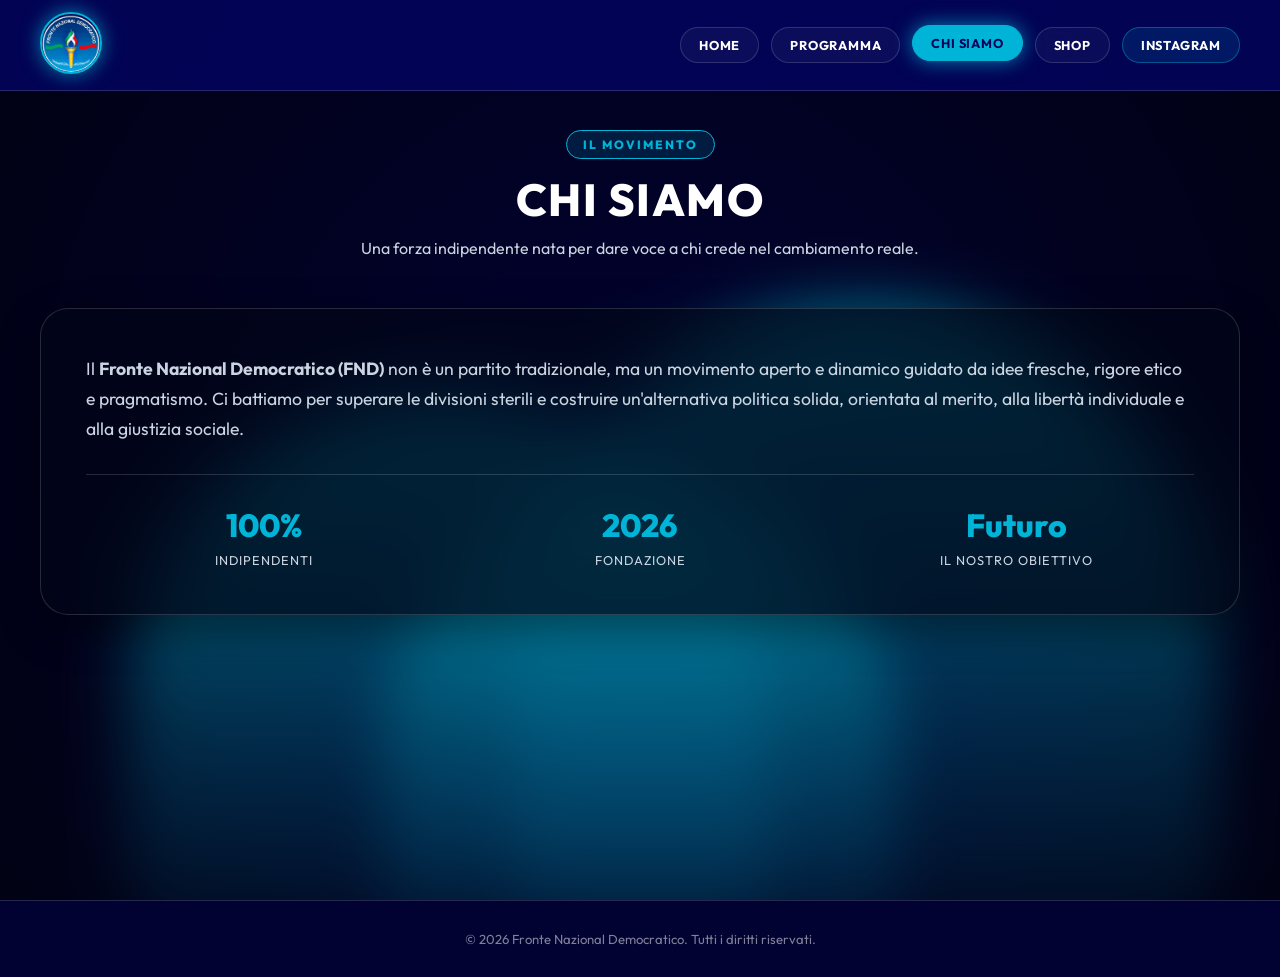
==== chisiamo.html @ 4e854b3c "Add initial HTML structure for Chi Siamo page" ====
<!DOCTYPE html>
<html lang="it">
<head>
    <meta charset="UTF-8">
    <meta name="viewport" content="width=device-width, initial-scale=1.0">
    <title>FND | Chi Siamo</title>
    <link href="https://fonts.googleapis.com/css2?family=Outfit:wght@300;400;500;600;700;800&display=swap" rel="stylesheet">
    <link rel="stylesheet" href="style.css">
</head>
<body>
    <div class="statue-background-wrapper">
        <img src="Local_image_61806_8ff3803ef2718d6247ec0cba91a650d7 - Edited_20260820_140628_0000.png" alt="Statua Sfondo" class="statue-bg-img">
        <div class="background-overlay"></div>
        <div class="blue-flame-container" aria-hidden="true">
            <div class="flame flame-1"></div>
            <div class="flame flame-2"></div>
            <div class="flame flame-3"></div>
        </div>
    </div>

    <header class="navbar">
        <div class="nav-container">
            <a href="index.html" class="logo-box">
                <img src="87ccbd61-4ea4-419d-b62b-a27747f2fce7_20260819_215712_0000.png" alt="Logo FND" class="logo-img">
            </a>
            <nav class="nav-menu">
                <a href="index.html" class="nav-link">HOME</a>
                <a href="programma.html" class="nav-link">PROGRAMMA</a>
                <a href="chisiamo.html" class="nav-link active">CHI SIAMO</a>
                <a href="shop.html" class="nav-link">SHOP</a>
                <a href="https://www.instagram.com/fronte.nazional.democratico" target="_blank" rel="noopener noreferrer" class="nav-link nav-social">INSTAGRAM</a>
            </nav>
        </div>
    </header>

    <main class="page-container" style="align-items: flex-start;">
        <div class="container-inner">
            <div class="section-header">
                <span class="badge">IL MOVIMENTO</span>
                <h2>CHI SIAMO</h2>
                <p>Una forza indipendente nata per dare voce a chi crede nel cambiamento reale.</p>
            </div>
            <div class="glass-card-large">
                <p>Il <strong>Fronte Nazional Democratico (FND)</strong> non è un partito tradizionale, ma un movimento aperto e dinamico guidato da idee fresche, rigore etico e pragmatismo. Ci battiamo per superare le divisioni sterili e costruire un'alternativa politica solida, orientata al merito, alla libertà individuale e alla giustizia sociale.</p>
                <div class="stats-grid">
                    <div class="stat-box">
                        <span class="stat-num">100%</span>
                        <span class="stat-label">Indipendenti</span>
                    </div>
                    <div class="stat-box">
                        <span class="stat-num">2026</span>
                        <span class="stat-label">Fondazione</span>
                    </div>
                    <div class="stat-box">
                        <span class="stat-num">Futuro</span>
                        <span class="stat-label">Il Nostro Obiettivo</span>
                    </div>
                </div>
            </div>
        </div>
    </main>

    <footer class="footer">
        <p>&copy; 2026 Fronte Nazional Democratico. Tutti i diritti riservati.</p>
    </footer>
</body>
</html>
---- style.css ----
/* RESET E CONFIGURAZIONE GLOBALE */
* {
    margin: 0;
    padding: 0;
    box-sizing: border-box;
    font-family: 'Outfit', sans-serif;
}

:root {
    --bg-deep: #010214;
    --primary-blue: #03045e;
    --mid-blue: #0077b6;
    --accent-cyan: #00b4d8;
    --text-light: #ffffff;
    --text-muted: #cbd5e1;
    --glass-surface: rgba(2, 6, 23, 0.70);
    --glass-border: rgba(255, 255, 255, 0.15);
}

body {
    background-color: var(--bg-deep);
    color: var(--text-light);
    min-height: 100vh;
    display: flex;
    flex-direction: column;
    overflow-x: hidden;
    position: relative;
}

/* SCENOGRAFIA DI SFONDO & FIAMMA ANIMATA */
.statue-background-wrapper {
    position: fixed;
    top: 0;
    left: 0;
    width: 100vw;
    height: 100vh;
    z-index: 0;
    pointer-events: none;
    overflow: hidden;
}

.statue-bg-img {
    width: 100%;
    height: 100%;
    object-fit: cover;
    object-position: center;
    filter: brightness(0.45) contrast(1.15);
}

.background-overlay {
    position: absolute;
    top: 0;
    left: 0;
    width: 100%;
    height: 100%;
    background: radial-gradient(circle at center, rgba(3, 4, 94, 0.4) 0%, rgba(1, 2, 20, 0.92) 100%);
    backdrop-filter: blur(5px);
    -webkit-backdrop-filter: blur(5px);
}

/* FIAMMA BLU/AZZURRA DINAMICA ED ELEGANTE */
.blue-flame-container {
    position: absolute;
    bottom: 0;
    left: 0;
    width: 100%;
    height: 55vh;
    z-index: 1;
    opacity: 0.55;
    mix-blend-mode: screen;
    pointer-events: none;
}

.flame {
    position: absolute;
    bottom: -80px;
    background: linear-gradient(to top, rgba(0, 119, 182, 0) 0%, rgba(0, 180, 216, 0.4) 40%, rgba(0, 240, 255, 0.85) 100%);
    border-radius: 50% 50% 20% 20%;
    filter: blur(30px);
    animation: flameAnim 6s ease-in-out infinite alternate;
}

.flame-1 { left: 10%; width: 50vw; height: 65vh; animation-duration: 5s; }
.flame-2 { right: 5%; width: 55vw; height: 75vh; animation-duration: 7s; animation-delay: -2s; }
.flame-3 { left: 30%; width: 40vw; height: 55vh; animation-duration: 4.5s; animation-delay: -1s; }

@keyframes flameAnim {
    0% { transform: translateY(0) scaleX(1) skewX(0deg); opacity: 0.4; }
    50% { transform: translateY(-50px) scaleX(1.12) skewX(2deg); opacity: 0.7; }
    100% { transform: translateY(-25px) scaleX(0.92) skewX(-2deg); opacity: 0.5; }
}

/* NAVBAR FISSA */
.navbar {
    position: fixed;
    top: 0;
    left: 0;
    width: 100%;
    z-index: 1000;
    background: rgba(3, 4, 94, 0.85);
    backdrop-filter: blur(20px);
    -webkit-backdrop-filter: blur(20px);
    border-bottom: 1px solid var(--glass-border);
}

.nav-container {
    max-width: 1400px;
    margin: 0 auto;
    padding: 12px 40px;
    display: flex;
    justify-content: space-between;
    align-items: center;
}

/* LOGO NAVBAR INGRIANDITO */
.logo-img {
    width: 62px;
    height: 62px;
    border-radius: 50%;
    object-fit: cover;
    border: 2px solid var(--accent-cyan);
    box-shadow: 0 0 20px rgba(0, 180, 216, 0.7);
    transition: transform 0.3s ease;
}

.logo-img:hover { transform: scale(1.08); }

.nav-menu {
    display: flex;
    align-items: center;
    gap: 12px;
}

.nav-link {
    text-decoration: none;
    color: var(--text-light);
    font-weight: 700;
    font-size: 0.8rem;
    padding: 9px 18px;
    background: rgba(255, 255, 255, 0.04);
    border: 1px solid var(--glass-border);
    border-radius: 30px;
    transition: all 0.3s ease;
    letter-spacing: 0.8px;
    display: inline-flex;
    align-items: center;
    gap: 6px;
}

.nav-social {
    background: rgba(0, 180, 216, 0.12);
    border-color: rgba(0, 180, 216, 0.4);
}

.nav-link:hover, .nav-link.active {
    background: var(--accent-cyan);
    color: var(--primary-blue);
    border-color: var(--accent-cyan);
    box-shadow: 0 0 20px rgba(0, 180, 216, 0.7);
    transform: translateY(-2px);
}

/* LAYOUT PAGINE PRINCIPALI */
.page-container {
    min-height: 100vh;
    position: relative;
    z-index: 10;
    display: flex;
    justify-content: center;
    align-items: center;
    padding: 130px 20px 70px 20px;
}

.container-inner {
    max-width: 1200px;
    width: 100%;
}

.section-header {
    text-align: center;
    margin-bottom: 50px;
}

.badge {
    display: inline-block;
    padding: 6px 16px;
    background: rgba(0, 180, 216, 0.15);
    border: 1px solid var(--accent-cyan);
    color: var(--accent-cyan);
    border-radius: 20px;
    font-size: 0.75rem;
    font-weight: 800;
    letter-spacing: 2px;
    text-transform: uppercase;
    margin-bottom: 12px;
}

.section-header h2 {
    font-size: clamp(2rem, 4vw, 2.8rem);
    font-weight: 800;
    text-transform: uppercase;
    letter-spacing: 1.5px;
    margin-bottom: 10px;
}

.section-header p {
    color: var(--text-muted);
    font-size: 1rem;
}

/* CARDS E CONTENITORI GLASS */
.glass-card {
    background: var(--glass-surface);
    backdrop-filter: blur(35px);
    -webkit-backdrop-filter: blur(35px);
    border: 1px solid rgba(255, 255, 255, 0.2);
    padding: 55px 45px;
    border-radius: 35px;
    text-align: center;
    max-width: 600px;
    width: 100%;
    box-shadow: 0 30px 100px rgba(0, 0, 0, 0.7);
}

/* EMBLEMA CENTRALE INGRIANDITO */
.card-emblem {
    margin-bottom: 22px;
    display: inline-flex;
    padding: 16px;
    background: rgba(0, 180, 216, 0.12);
    border-radius: 50%;
    border: 1.5px solid rgba(0, 180, 216, 0.4);
    box-shadow: 0 0 25px rgba(0, 180, 216, 0.3);
}

.emblem-img {
    width: 85px;
    height: 85px;
    object-fit: contain;
}

.main-title {
    font-size: clamp(2.2rem, 4vw, 3rem);
    font-weight: 800;
    text-transform: uppercase;
    letter-spacing: 1.5px;
    margin-bottom: 16px;
}

.main-slogan {
    font-size: 1.1rem;
    color: var(--text-muted);
    line-height: 1.6;
    margin-bottom: 35px;
}

/* PULSANTI */
.btn-primary {
    display: block;
    width: 100%;
    padding: 20px 25px;
    background: linear-gradient(135deg, var(--accent-cyan), var(--mid-blue));
    color: var(--text-light);
    text-decoration: none;
    border-radius: 20px;
    box-shadow: 0 12px 35px rgba(0, 119, 182, 0.5);
    border: 1px solid rgba(255, 255, 255, 0.3);
    transition: all 0.3s ease;
}

.btn-text {
    display: block;
    font-weight: 800;
    font-size: 1rem;
    letter-spacing: 1px;
    text-transform: uppercase;
    margin-bottom: 4px;
}

.btn-subtext {
    display: block;
    font-size: 0.72rem;
    opacity: 0.9;
}

.btn-primary:hover {
    transform: translateY(-3px);
    box-shadow: 0 18px 45px rgba(0, 180, 216, 0.8);
}

/* GRIGLIE E COMPONENTI */
.cards-grid, .shop-grid {
    display: grid;
    grid-template-columns: repeat(auto-fit, minmax(300px, 1fr));
    gap: 25px;
}

.glass-card-item, .shop-card, .glass-card-large {
    background: var(--glass-surface);
    backdrop-filter: blur(25px);
    -webkit-backdrop-filter: blur(25px);
    border: 1px solid var(--glass-border);
    border-radius: 28px;
    padding: 35px 25px;
    transition: all 0.3s ease;
    box-shadow: 0 15px 40px rgba(0, 0, 0, 0.4);
}

.glass-card-item:hover, .shop-card:hover {
    transform: translateY(-6px);
    border-color: var(--accent-cyan);
}

.item-icon, .shop-img-placeholder {
    font-size: 2.5rem;
    margin-bottom: 18px;
}

.shop-img-placeholder {
    width: 80px;
    height: 80px;
    margin: 0 auto 18px auto;
    background: rgba(0, 180, 216, 0.1);
    display: flex;
    align-items: center;
    justify-content: center;
    border-radius: 50%;
    border: 1px solid rgba(0, 180, 216, 0.3);
}

.glass-card-large {
    padding: 45px;
}

.glass-card-large p {
    font-size: 1.1rem;
    line-height: 1.7;
    color: var(--text-muted);
    margin-bottom: 30px;
}

.stats-grid {
    display: grid;
    grid-template-columns: repeat(3, 1fr);
    gap: 20px;
    text-align: center;
    border-top: 1px solid var(--glass-border);
    padding-top: 30px;
}

.stat-num {
    display: block;
    font-size: 2rem;
    font-weight: 800;
    color: var(--accent-cyan);
    margin-bottom: 4px;
}

.stat-label {
    font-size: 0.8rem;
    text-transform: uppercase;
    letter-spacing: 1px;
    color: var(--text-muted);
}

.price {
    font-size: 1.2rem;
    font-weight: 800;
    color: var(--accent-cyan);
    margin-bottom: 20px;
}

.btn-shop {
    display: block;
    width: 100%;
    padding: 12px;
    background: rgba(0, 180, 216, 0.15);
    border: 1px solid var(--accent-cyan);
    color: var(--accent-cyan);
    text-decoration: none;
    border-radius: 14px;
    font-weight: 700;
    font-size: 0.82rem;
    letter-spacing: 1px;
    transition: all 0.3s ease;
    text-align: center;
}

.btn-shop:hover {
    background: var(--accent-cyan);
    color: var(--primary-blue);
}

/* FOOTER */
.footer {
    text-align: center;
    padding: 30px 20px;
    font-size: 0.82rem;
    color: rgba(255, 255, 255, 0.5);
    border-top: 1px solid var(--glass-border);
    background: rgba(3, 4, 94, 0.4);
    position: relative;
    z-index: 10;
    margin-top: auto;
}

.footer-link {
    color: var(--accent-cyan);
    text-decoration: none;
    font-weight: 600;
}
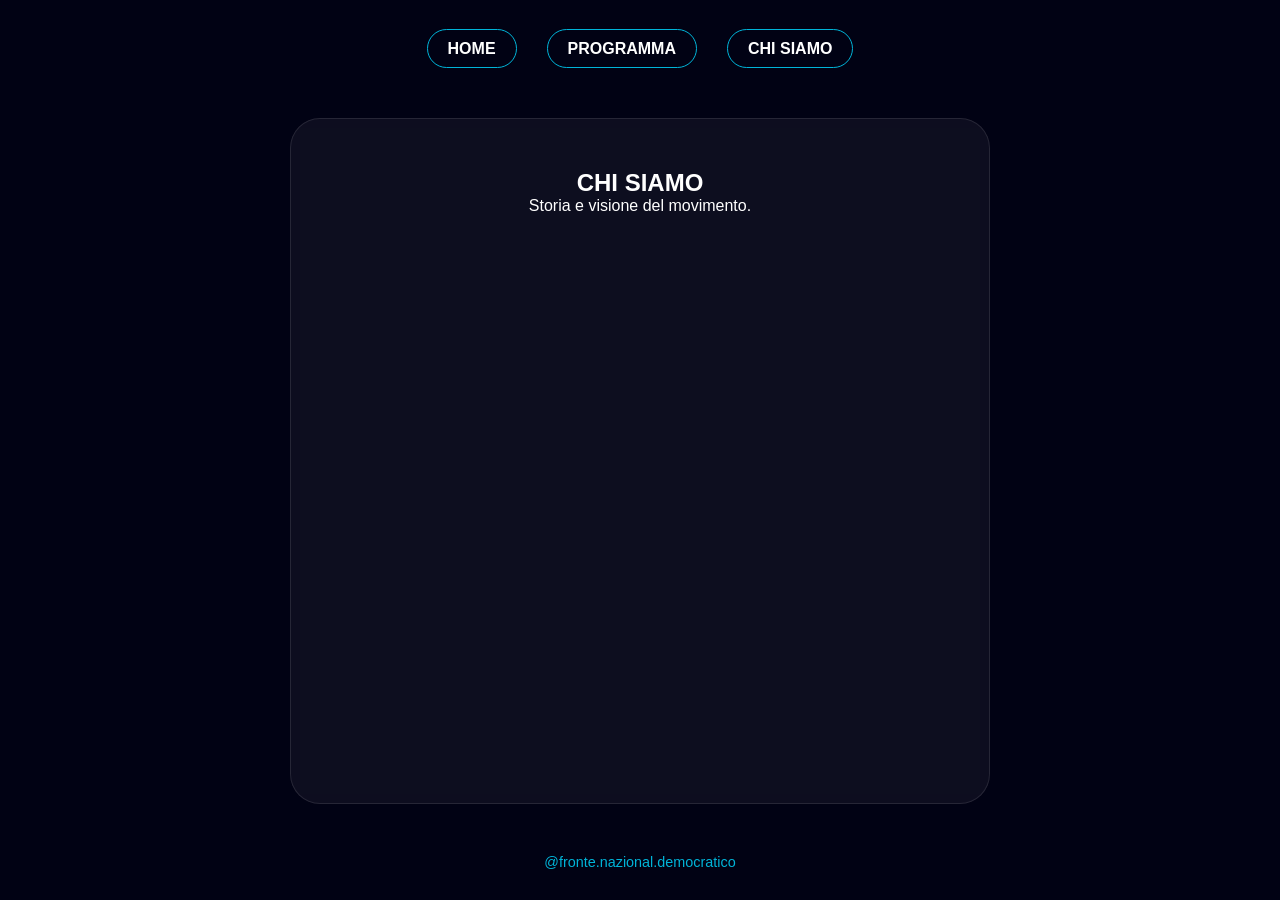
==== commit 9c5ca224: "Refactor chisiamo.html structure and content Updated the structure of the chisiamo.html file by remo" ====
--- a/chisiamo.html
+++ b/chisiamo.html
@@ -1,67 +1,10 @@
 <!DOCTYPE html>
 <html lang="it">
-<head>
-    <meta charset="UTF-8">
-    <meta name="viewport" content="width=device-width, initial-scale=1.0">
-    <title>FND | Chi Siamo</title>
-    <link href="https://fonts.googleapis.com/css2?family=Outfit:wght@300;400;500;600;700;800&display=swap" rel="stylesheet">
-    <link rel="stylesheet" href="style.css">
-</head>
+<head><link rel="stylesheet" href="style.css"><title>FND - Chi Siamo</title></head>
 <body>
-    <div class="statue-background-wrapper">
-        <img src="Local_image_61806_8ff3803ef2718d6247ec0cba91a650d7 - Edited_20260820_140628_0000.png" alt="Statua Sfondo" class="statue-bg-img">
-        <div class="background-overlay"></div>
-        <div class="blue-flame-container" aria-hidden="true">
-            <div class="flame flame-1"></div>
-            <div class="flame flame-2"></div>
-            <div class="flame flame-3"></div>
-        </div>
-    </div>
-
-    <header class="navbar">
-        <div class="nav-container">
-            <a href="index.html" class="logo-box">
-                <img src="87ccbd61-4ea4-419d-b62b-a27747f2fce7_20260819_215712_0000.png" alt="Logo FND" class="logo-img">
-            </a>
-            <nav class="nav-menu">
-                <a href="index.html" class="nav-link">HOME</a>
-                <a href="programma.html" class="nav-link">PROGRAMMA</a>
-                <a href="chisiamo.html" class="nav-link active">CHI SIAMO</a>
-                <a href="shop.html" class="nav-link">SHOP</a>
-                <a href="https://www.instagram.com/fronte.nazional.democratico" target="_blank" rel="noopener noreferrer" class="nav-link nav-social">INSTAGRAM</a>
-            </nav>
-        </div>
-    </header>
-
-    <main class="page-container" style="align-items: flex-start;">
-        <div class="container-inner">
-            <div class="section-header">
-                <span class="badge">IL MOVIMENTO</span>
-                <h2>CHI SIAMO</h2>
-                <p>Una forza indipendente nata per dare voce a chi crede nel cambiamento reale.</p>
-            </div>
-            <div class="glass-card-large">
-                <p>Il <strong>Fronte Nazional Democratico (FND)</strong> non è un partito tradizionale, ma un movimento aperto e dinamico guidato da idee fresche, rigore etico e pragmatismo. Ci battiamo per superare le divisioni sterili e costruire un'alternativa politica solida, orientata al merito, alla libertà individuale e alla giustizia sociale.</p>
-                <div class="stats-grid">
-                    <div class="stat-box">
-                        <span class="stat-num">100%</span>
-                        <span class="stat-label">Indipendenti</span>
-                    </div>
-                    <div class="stat-box">
-                        <span class="stat-num">2026</span>
-                        <span class="stat-label">Fondazione</span>
-                    </div>
-                    <div class="stat-box">
-                        <span class="stat-num">Futuro</span>
-                        <span class="stat-label">Il Nostro Obiettivo</span>
-                    </div>
-                </div>
-            </div>
-        </div>
-    </main>
-
-    <footer class="footer">
-        <p>&copy; 2026 Fronte Nazional Democratico. Tutti i diritti riservati.</p>
-    </footer>
+    <!-- (Mantieni lo stesso bg-scene e footer dell'index) -->
+    <header><nav><a href="index.html">HOME</a><a href="programma.html">PROGRAMMA</a><a href="chisiamo.html">CHI SIAMO</a></nav></header>
+    <main><div class="window"><h2>CHI SIAMO</h2><p>Storia e visione del movimento.</p></div></main>
+    <footer><a href="https://www.instagram.com/fronte.nazional.democratico">@fronte.nazional.democratico</a></footer>
 </body>
 </html>
--- a/style.css
+++ b/style.css
@@ -1,411 +1,30 @@
-/* RESET E CONFIGURAZIONE GLOBALE */
-* {
-    margin: 0;
-    padding: 0;
-    box-sizing: border-box;
-    font-family: 'Outfit', sans-serif;
+:root {
+    --bg-dark: #010214;
+    --accent-blue: #00b4d8;
+    --glass: rgba(255, 255, 255, 0.05);
 }
 
-:root {
-    --bg-deep: #010214;
-    --primary-blue: #03045e;
-    --mid-blue: #0077b6;
-    --accent-cyan: #00b4d8;
-    --text-light: #ffffff;
-    --text-muted: #cbd5e1;
-    --glass-surface: rgba(2, 6, 23, 0.70);
-    --glass-border: rgba(255, 255, 255, 0.15);
-}
+* { margin: 0; padding: 0; box-sizing: border-box; font-family: 'Outfit', sans-serif; }
 
-body {
-    background-color: var(--bg-deep);
-    color: var(--text-light);
-    min-height: 100vh;
-    display: flex;
-    flex-direction: column;
-    overflow-x: hidden;
-    position: relative;
-}
+body { background: var(--bg-dark); color: white; min-height: 100vh; display: flex; flex-direction: column; }
 
-/* SCENOGRAFIA DI SFONDO & FIAMMA ANIMATA */
-.statue-background-wrapper {
-    position: fixed;
-    top: 0;
-    left: 0;
-    width: 100vw;
-    height: 100vh;
-    z-index: 0;
-    pointer-events: none;
-    overflow: hidden;
-}
+/* Sfondo Statua e Torcia */
+.bg-scene { position: fixed; top: 0; left: 0; width: 100%; height: 100%; z-index: -1; }
+.statue-bg { width: 100%; height: 100%; object-fit: cover; opacity: 0.2; }
 
-.statue-bg-img {
-    width: 100%;
-    height: 100%;
-    object-fit: cover;
-    object-position: center;
-    filter: brightness(0.45) contrast(1.15);
-}
+.torch-wrapper { position: absolute; bottom: 0; left: 50%; transform: translateX(-50%); text-align: center; }
+.flame { width: 100px; height: 150px; background: var(--accent-blue); filter: blur(25px); border-radius: 50%; margin: 0 auto -50px; animation: flicker 2s infinite; opacity: 0.6; }
+.torch-base { width: 120px; position: relative; z-index: 2; }
 
-.background-overlay {
-    position: absolute;
-    top: 0;
-    left: 0;
-    width: 100%;
-    height: 100%;
-    background: radial-gradient(circle at center, rgba(3, 4, 94, 0.4) 0%, rgba(1, 2, 20, 0.92) 100%);
-    backdrop-filter: blur(5px);
-    -webkit-backdrop-filter: blur(5px);
-}
+@keyframes flicker { 0%, 100% { transform: scale(1); } 50% { transform: scale(1.2); } }
 
-/* FIAMMA BLU/AZZURRA DINAMICA ED ELEGANTE */
-.blue-flame-container {
-    position: absolute;
-    bottom: 0;
-    left: 0;
-    width: 100%;
-    height: 55vh;
-    z-index: 1;
-    opacity: 0.55;
-    mix-blend-mode: screen;
-    pointer-events: none;
-}
+/* Layout pagine */
+header { padding: 40px; text-align: center; }
+nav a { margin: 0 15px; color: white; text-decoration: none; font-weight: bold; padding: 10px 20px; border: 1px solid var(--accent-blue); border-radius: 20px; transition: 0.3s; }
+nav a:hover { background: var(--accent-blue); }
 
-.flame {
-    position: absolute;
-    bottom: -80px;
-    background: linear-gradient(to top, rgba(0, 119, 182, 0) 0%, rgba(0, 180, 216, 0.4) 40%, rgba(0, 240, 255, 0.85) 100%);
-    border-radius: 50% 50% 20% 20%;
-    filter: blur(30px);
-    animation: flameAnim 6s ease-in-out infinite alternate;
-}
+main { flex: 1; display: flex; justify-content: center; padding: 20px; }
+.window { background: var(--glass); backdrop-filter: blur(15px); padding: 50px; border-radius: 30px; border: 1px solid rgba(255,255,255,0.1); max-width: 700px; width: 100%; text-align: center; }
 
-.flame-1 { left: 10%; width: 50vw; height: 65vh; animation-duration: 5s; }
-.flame-2 { right: 5%; width: 55vw; height: 75vh; animation-duration: 7s; animation-delay: -2s; }
-.flame-3 { left: 30%; width: 40vw; height: 55vh; animation-duration: 4.5s; animation-delay: -1s; }
-
-@keyframes flameAnim {
-    0% { transform: translateY(0) scaleX(1) skewX(0deg); opacity: 0.4; }
-    50% { transform: translateY(-50px) scaleX(1.12) skewX(2deg); opacity: 0.7; }
-    100% { transform: translateY(-25px) scaleX(0.92) skewX(-2deg); opacity: 0.5; }
-}
-
-/* NAVBAR FISSA */
-.navbar {
-    position: fixed;
-    top: 0;
-    left: 0;
-    width: 100%;
-    z-index: 1000;
-    background: rgba(3, 4, 94, 0.85);
-    backdrop-filter: blur(20px);
-    -webkit-backdrop-filter: blur(20px);
-    border-bottom: 1px solid var(--glass-border);
-}
-
-.nav-container {
-    max-width: 1400px;
-    margin: 0 auto;
-    padding: 12px 40px;
-    display: flex;
-    justify-content: space-between;
-    align-items: center;
-}
-
-/* LOGO NAVBAR INGRIANDITO */
-.logo-img {
-    width: 62px;
-    height: 62px;
-    border-radius: 50%;
-    object-fit: cover;
-    border: 2px solid var(--accent-cyan);
-    box-shadow: 0 0 20px rgba(0, 180, 216, 0.7);
-    transition: transform 0.3s ease;
-}
-
-.logo-img:hover { transform: scale(1.08); }
-
-.nav-menu {
-    display: flex;
-    align-items: center;
-    gap: 12px;
-}
-
-.nav-link {
-    text-decoration: none;
-    color: var(--text-light);
-    font-weight: 700;
-    font-size: 0.8rem;
-    padding: 9px 18px;
-    background: rgba(255, 255, 255, 0.04);
-    border: 1px solid var(--glass-border);
-    border-radius: 30px;
-    transition: all 0.3s ease;
-    letter-spacing: 0.8px;
-    display: inline-flex;
-    align-items: center;
-    gap: 6px;
-}
-
-.nav-social {
-    background: rgba(0, 180, 216, 0.12);
-    border-color: rgba(0, 180, 216, 0.4);
-}
-
-.nav-link:hover, .nav-link.active {
-    background: var(--accent-cyan);
-    color: var(--primary-blue);
-    border-color: var(--accent-cyan);
-    box-shadow: 0 0 20px rgba(0, 180, 216, 0.7);
-    transform: translateY(-2px);
-}
-
-/* LAYOUT PAGINE PRINCIPALI */
-.page-container {
-    min-height: 100vh;
-    position: relative;
-    z-index: 10;
-    display: flex;
-    justify-content: center;
-    align-items: center;
-    padding: 130px 20px 70px 20px;
-}
-
-.container-inner {
-    max-width: 1200px;
-    width: 100%;
-}
-
-.section-header {
-    text-align: center;
-    margin-bottom: 50px;
-}
-
-.badge {
-    display: inline-block;
-    padding: 6px 16px;
-    background: rgba(0, 180, 216, 0.15);
-    border: 1px solid var(--accent-cyan);
-    color: var(--accent-cyan);
-    border-radius: 20px;
-    font-size: 0.75rem;
-    font-weight: 800;
-    letter-spacing: 2px;
-    text-transform: uppercase;
-    margin-bottom: 12px;
-}
-
-.section-header h2 {
-    font-size: clamp(2rem, 4vw, 2.8rem);
-    font-weight: 800;
-    text-transform: uppercase;
-    letter-spacing: 1.5px;
-    margin-bottom: 10px;
-}
-
-.section-header p {
-    color: var(--text-muted);
-    font-size: 1rem;
-}
-
-/* CARDS E CONTENITORI GLASS */
-.glass-card {
-    background: var(--glass-surface);
-    backdrop-filter: blur(35px);
-    -webkit-backdrop-filter: blur(35px);
-    border: 1px solid rgba(255, 255, 255, 0.2);
-    padding: 55px 45px;
-    border-radius: 35px;
-    text-align: center;
-    max-width: 600px;
-    width: 100%;
-    box-shadow: 0 30px 100px rgba(0, 0, 0, 0.7);
-}
-
-/* EMBLEMA CENTRALE INGRIANDITO */
-.card-emblem {
-    margin-bottom: 22px;
-    display: inline-flex;
-    padding: 16px;
-    background: rgba(0, 180, 216, 0.12);
-    border-radius: 50%;
-    border: 1.5px solid rgba(0, 180, 216, 0.4);
-    box-shadow: 0 0 25px rgba(0, 180, 216, 0.3);
-}
-
-.emblem-img {
-    width: 85px;
-    height: 85px;
-    object-fit: contain;
-}
-
-.main-title {
-    font-size: clamp(2.2rem, 4vw, 3rem);
-    font-weight: 800;
-    text-transform: uppercase;
-    letter-spacing: 1.5px;
-    margin-bottom: 16px;
-}
-
-.main-slogan {
-    font-size: 1.1rem;
-    color: var(--text-muted);
-    line-height: 1.6;
-    margin-bottom: 35px;
-}
-
-/* PULSANTI */
-.btn-primary {
-    display: block;
-    width: 100%;
-    padding: 20px 25px;
-    background: linear-gradient(135deg, var(--accent-cyan), var(--mid-blue));
-    color: var(--text-light);
-    text-decoration: none;
-    border-radius: 20px;
-    box-shadow: 0 12px 35px rgba(0, 119, 182, 0.5);
-    border: 1px solid rgba(255, 255, 255, 0.3);
-    transition: all 0.3s ease;
-}
-
-.btn-text {
-    display: block;
-    font-weight: 800;
-    font-size: 1rem;
-    letter-spacing: 1px;
-    text-transform: uppercase;
-    margin-bottom: 4px;
-}
-
-.btn-subtext {
-    display: block;
-    font-size: 0.72rem;
-    opacity: 0.9;
-}
-
-.btn-primary:hover {
-    transform: translateY(-3px);
-    box-shadow: 0 18px 45px rgba(0, 180, 216, 0.8);
-}
-
-/* GRIGLIE E COMPONENTI */
-.cards-grid, .shop-grid {
-    display: grid;
-    grid-template-columns: repeat(auto-fit, minmax(300px, 1fr));
-    gap: 25px;
-}
-
-.glass-card-item, .shop-card, .glass-card-large {
-    background: var(--glass-surface);
-    backdrop-filter: blur(25px);
-    -webkit-backdrop-filter: blur(25px);
-    border: 1px solid var(--glass-border);
-    border-radius: 28px;
-    padding: 35px 25px;
-    transition: all 0.3s ease;
-    box-shadow: 0 15px 40px rgba(0, 0, 0, 0.4);
-}
-
-.glass-card-item:hover, .shop-card:hover {
-    transform: translateY(-6px);
-    border-color: var(--accent-cyan);
-}
-
-.item-icon, .shop-img-placeholder {
-    font-size: 2.5rem;
-    margin-bottom: 18px;
-}
-
-.shop-img-placeholder {
-    width: 80px;
-    height: 80px;
-    margin: 0 auto 18px auto;
-    background: rgba(0, 180, 216, 0.1);
-    display: flex;
-    align-items: center;
-    justify-content: center;
-    border-radius: 50%;
-    border: 1px solid rgba(0, 180, 216, 0.3);
-}
-
-.glass-card-large {
-    padding: 45px;
-}
-
-.glass-card-large p {
-    font-size: 1.1rem;
-    line-height: 1.7;
-    color: var(--text-muted);
-    margin-bottom: 30px;
-}
-
-.stats-grid {
-    display: grid;
-    grid-template-columns: repeat(3, 1fr);
-    gap: 20px;
-    text-align: center;
-    border-top: 1px solid var(--glass-border);
-    padding-top: 30px;
-}
-
-.stat-num {
-    display: block;
-    font-size: 2rem;
-    font-weight: 800;
-    color: var(--accent-cyan);
-    margin-bottom: 4px;
-}
-
-.stat-label {
-    font-size: 0.8rem;
-    text-transform: uppercase;
-    letter-spacing: 1px;
-    color: var(--text-muted);
-}
-
-.price {
-    font-size: 1.2rem;
-    font-weight: 800;
-    color: var(--accent-cyan);
-    margin-bottom: 20px;
-}
-
-.btn-shop {
-    display: block;
-    width: 100%;
-    padding: 12px;
-    background: rgba(0, 180, 216, 0.15);
-    border: 1px solid var(--accent-cyan);
-    color: var(--accent-cyan);
-    text-decoration: none;
-    border-radius: 14px;
-    font-weight: 700;
-    font-size: 0.82rem;
-    letter-spacing: 1px;
-    transition: all 0.3s ease;
-    text-align: center;
-}
-
-.btn-shop:hover {
-    background: var(--accent-cyan);
-    color: var(--primary-blue);
-}
-
-/* FOOTER */
-.footer {
-    text-align: center;
-    padding: 30px 20px;
-    font-size: 0.82rem;
-    color: rgba(255, 255, 255, 0.5);
-    border-top: 1px solid var(--glass-border);
-    background: rgba(3, 4, 94, 0.4);
-    position: relative;
-    z-index: 10;
-    margin-top: auto;
-}
-
-.footer-link {
-    color: var(--accent-cyan);
-    text-decoration: none;
-    font-weight: 600;
-}
+footer { padding: 30px; text-align: center; font-size: 0.9rem; }
+footer a { color: var(--accent-blue); text-decoration: none; }
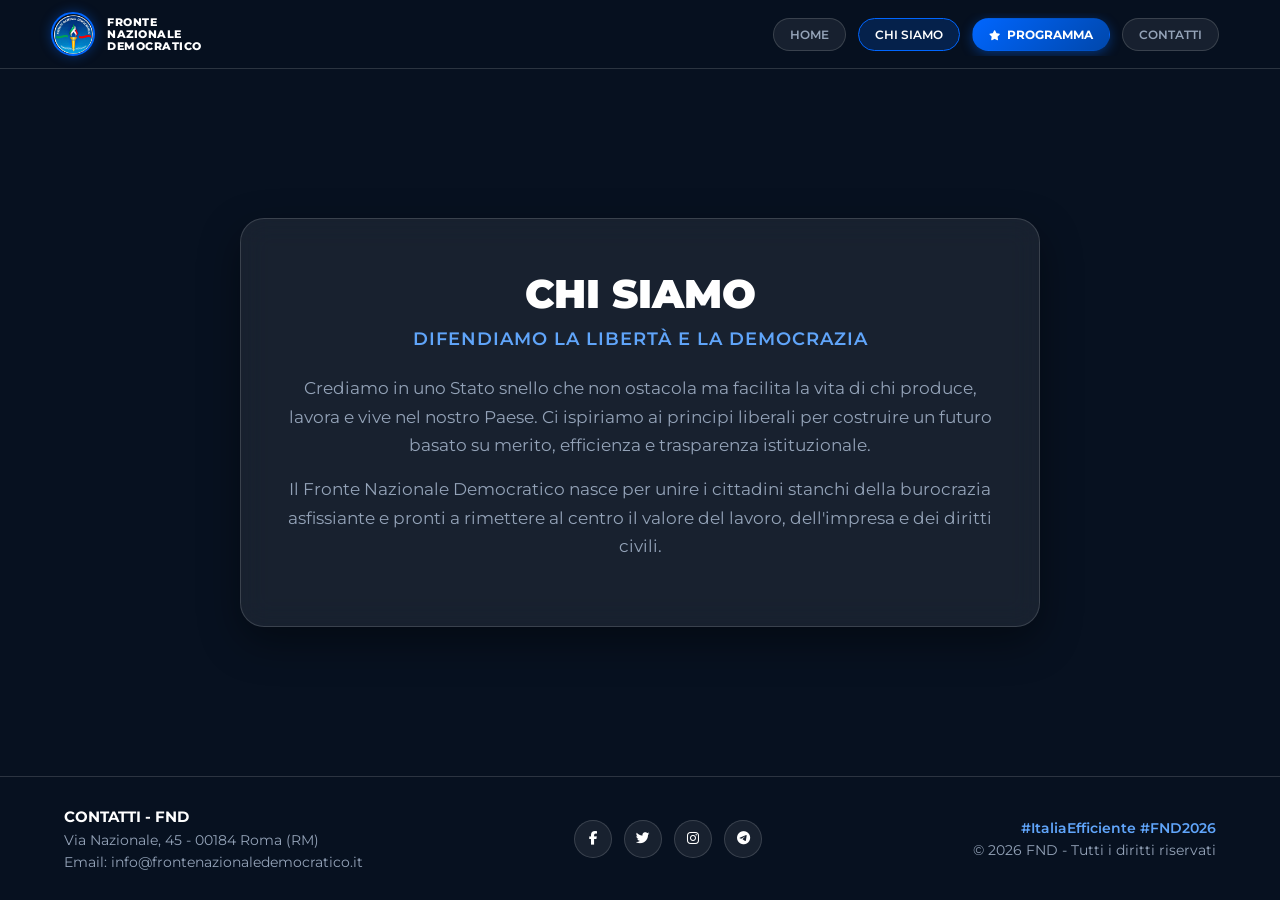
==== commit d65d3107: "Update chisiamo.html" ====
--- a/chisiamo.html
+++ b/chisiamo.html
@@ -1,10 +1,277 @@
 <!DOCTYPE html>
 <html lang="it">
-<head><link rel="stylesheet" href="style.css"><title>FND - Chi Siamo</title></head>
+<head>
+    <meta charset="UTF-8">
+    <meta name="viewport" content="width=device-width, initial-scale=1.0">
+    <title>Chi Siamo - Fronte Nazionale Democratico</title>
+    <link href="https://fonts.googleapis.com/css2?family=Montserrat:wght@400;500;600;700;800;900&display=swap" rel="stylesheet">
+    <link rel="stylesheet" href="https://cdnjs.cloudflare.com/ajax/libs/font-awesome/6.4.0/css/all.min.css">
+    <style>
+        :root {
+            --primary-dark: #071120;
+            --primary-blue: #0047ab;
+            --accent-blue: #0066ff;
+            --accent-glow: rgba(0, 102, 255, 0.4);
+            --white: #ffffff;
+            --text-muted: #94a3b8;
+            --glass-bg: rgba(255, 255, 255, 0.07);
+            --glass-border: rgba(255, 255, 255, 0.15);
+        }
+
+        * {
+            box-sizing: border-box;
+            margin: 0;
+            padding: 0;
+            font-family: 'Montserrat', sans-serif;
+        }
+
+        body {
+            background-color: var(--primary-dark);
+            color: var(--white);
+            overflow-x: hidden;
+            display: flex;
+            flex-direction: column;
+            min-height: 100vh;
+        }
+
+        header {
+            background: rgba(7, 17, 32, 0.9);
+            backdrop-filter: blur(15px);
+            -webkit-backdrop-filter: blur(15px);
+            border-bottom: 1px solid var(--glass-border);
+            display: flex;
+            justify-content: space-between;
+            align-items: center;
+            padding: 12px 4%;
+            position: sticky;
+            top: 0;
+            z-index: 1000;
+        }
+
+        .logo-container {
+            display: flex;
+            align-items: center;
+            gap: 12px;
+            text-decoration: none;
+            flex-shrink: 0;
+        }
+
+        .logo-img {
+            width: 44px;
+            height: 44px;
+            object-fit: cover;
+            border-radius: 50%;
+            border: 2px solid var(--accent-blue);
+            box-shadow: 0 0 12px var(--accent-glow);
+        }
+
+        .logo-text {
+            font-weight: 800;
+            font-size: 11px;
+            line-height: 1.1;
+            color: var(--white);
+            letter-spacing: 0.5px;
+        }
+
+        nav {
+            display: flex;
+            align-items: center;
+            overflow-x: auto;
+            max-width: 650px;
+            scrollbar-width: none;
+            -ms-overflow-style: none;
+            padding: 5px 0;
+        }
+
+        nav::-webkit-scrollbar {
+            display: none;
+        }
+
+        .nav-scroll-container {
+            display: flex;
+            gap: 12px;
+            align-items: center;
+            white-space: nowrap;
+            padding: 0 10px;
+        }
+
+        nav a {
+            text-decoration: none;
+            color: var(--text-muted);
+            font-weight: 600;
+            font-size: 12px;
+            padding: 8px 16px;
+            border-radius: 20px;
+            background: var(--glass-bg);
+            border: 1px solid var(--glass-border);
+            transition: all 0.3s ease;
+        }
+
+        nav a:hover, nav a.active {
+            color: var(--white);
+            background: rgba(0, 102, 255, 0.2);
+            border-color: var(--accent-blue);
+        }
+
+        nav a.nav-btn-highlight {
+            background: linear-gradient(135deg, var(--accent-blue), var(--primary-blue));
+            color: var(--white);
+            border-color: transparent;
+            box-shadow: 0 3px 12px var(--accent-glow);
+            font-weight: 700;
+        }
+
+        nav a.nav-btn-highlight:hover {
+            transform: translateY(-2px);
+            box-shadow: 0 5px 15px rgba(0, 102, 255, 0.6);
+        }
+
+        .content-section {
+            background: linear-gradient(rgba(7, 17, 32, 0.92), rgba(7, 17, 32, 0.92)), 
+                        url('https://images.unsplash.com/photo-1485738422979-f5c462d49f74?auto=format&fit=crop&w=1920&q=80') center/cover no-repeat;
+            padding: 80px 20px;
+            text-align: center;
+            flex: 1;
+            display: flex;
+            flex-direction: column;
+            justify-content: center;
+            align-items: center;
+        }
+
+        .card-box {
+            max-width: 800px;
+            background: var(--glass-bg);
+            border: 1px solid var(--glass-border);
+            backdrop-filter: blur(14px);
+            padding: 50px 40px;
+            border-radius: 24px;
+            box-shadow: 0 15px 40px rgba(0,0,0,0.4);
+        }
+
+        .content-section h2 {
+            font-size: 2.5rem;
+            font-weight: 900;
+            margin-bottom: 10px;
+        }
+
+        .content-section h3 {
+            font-size: 1.1rem;
+            font-weight: 600;
+            color: #60a5fa;
+            margin-bottom: 25px;
+            text-transform: uppercase;
+            letter-spacing: 1px;
+        }
+
+        .content-section p {
+            font-size: 1.05rem;
+            color: var(--text-muted);
+            line-height: 1.7;
+            margin-bottom: 15px;
+        }
+
+        footer {
+            background-color: var(--primary-dark);
+            color: var(--text-muted);
+            padding: 30px 5%;
+            display: flex;
+            justify-content: space-between;
+            align-items: center;
+            flex-wrap: wrap;
+            gap: 20px;
+            font-size: 0.85rem;
+            border-top: 1px solid var(--glass-border);
+        }
+
+        .footer-info {
+            display: flex;
+            flex-direction: column;
+            gap: 6px;
+        }
+
+        .footer-info strong {
+            color: var(--white);
+            font-size: 0.95rem;
+        }
+
+        .social-icons {
+            display: flex;
+            gap: 12px;
+        }
+
+        .social-icons a {
+            color: var(--white);
+            background: var(--glass-bg);
+            border: 1px solid var(--glass-border);
+            width: 38px;
+            height: 38px;
+            border-radius: 50%;
+            display: flex;
+            align-items: center;
+            justify-content: center;
+            text-decoration: none;
+            transition: all 0.3s ease;
+        }
+
+        .social-icons a:hover {
+            background: var(--accent-blue);
+            border-color: var(--accent-blue);
+            transform: translateY(-2px);
+        }
+
+        @media(max-width: 600px) {
+            .content-section { padding: 40px 15px; }
+            .card-box { padding: 30px 20px; }
+            footer { flex-direction: column; text-align: center; }
+            .footer-info { align-items: center; text-align: center !important; }
+        }
+    </style>
+</head>
 <body>
-    <!-- (Mantieni lo stesso bg-scene e footer dell'index) -->
-    <header><nav><a href="index.html">HOME</a><a href="programma.html">PROGRAMMA</a><a href="chisiamo.html">CHI SIAMO</a></nav></header>
-    <main><div class="window"><h2>CHI SIAMO</h2><p>Storia e visione del movimento.</p></div></main>
-    <footer><a href="https://www.instagram.com/fronte.nazional.democratico">@fronte.nazional.democratico</a></footer>
+
+    <header>
+        <a href="index.html" class="logo-container">
+            <img src="87ccbd61-4ea4-419d-b62b-a27747f2fce7_20260819_215712_0000.png" alt="FND Logo" class="logo-img">
+            <div class="logo-text">
+                FRONTE<br>NAZIONALE<br>DEMOCRATICO
+            </div>
+        </a>
+        <nav>
+            <div class="nav-scroll-container">
+                <a href="index.html">HOME</a>
+                <a href="chisiamo.html" class="active">CHI SIAMO</a>
+                <a href="programma.html" class="nav-btn-highlight"><i class="fa-solid fa-star" style="font-size: 10px; margin-right: 4px;"></i> PROGRAMMA</a>
+                <a href="contatti.html">CONTATTI</a>
+            </div>
+        </nav>
+    </header>
+
+    <section class="content-section">
+        <div class="card-box">
+            <h2>CHI SIAMO</h2>
+            <h3>DIFENDIAMO LA LIBERTÀ E LA DEMOCRAZIA</h3>
+            <p>Crediamo in uno Stato snello che non ostacola ma facilita la vita di chi produce, lavora e vive nel nostro Paese. Ci ispiriamo ai principi liberali per costruire un futuro basato su merito, efficienza e trasparenza istituzionale.</p>
+            <p>Il Fronte Nazionale Democratico nasce per unire i cittadini stanchi della burocrazia asfissiante e pronti a rimettere al centro il valore del lavoro, dell'impresa e dei diritti civili.</p>
+        </div>
+    </section>
+
+    <footer>
+        <div class="footer-info">
+            <strong>CONTATTI - FND</strong>
+            <span>Via Nazionale, 45 - 00184 Roma (RM)</span>
+            <span>Email: info@frontenazionaledemocratico.it</span>
+        </div>
+        <div class="social-icons">
+            <a href="#" target="_blank" aria-label="Facebook"><i class="fa-brands fa-facebook-f"></i></a>
+            <a href="#" target="_blank" aria-label="Twitter"><i class="fa-brands fa-twitter"></i></a>
+            <a href="#" target="_blank" aria-label="Instagram"><i class="fa-brands fa-instagram"></i></a>
+            <a href="#" target="_blank" aria-label="Telegram"><i class="fa-brands fa-telegram"></i></a>
+        </div>
+        <div class="footer-info" style="text-align: right;">
+            <span style="color: #60a5fa; font-weight: 600;">#ItaliaEfficiente #FND2026</span>
+            <span>© 2026 FND - Tutti i diritti riservati</span>
+        </div>
+    </footer>
+
 </body>
 </html>
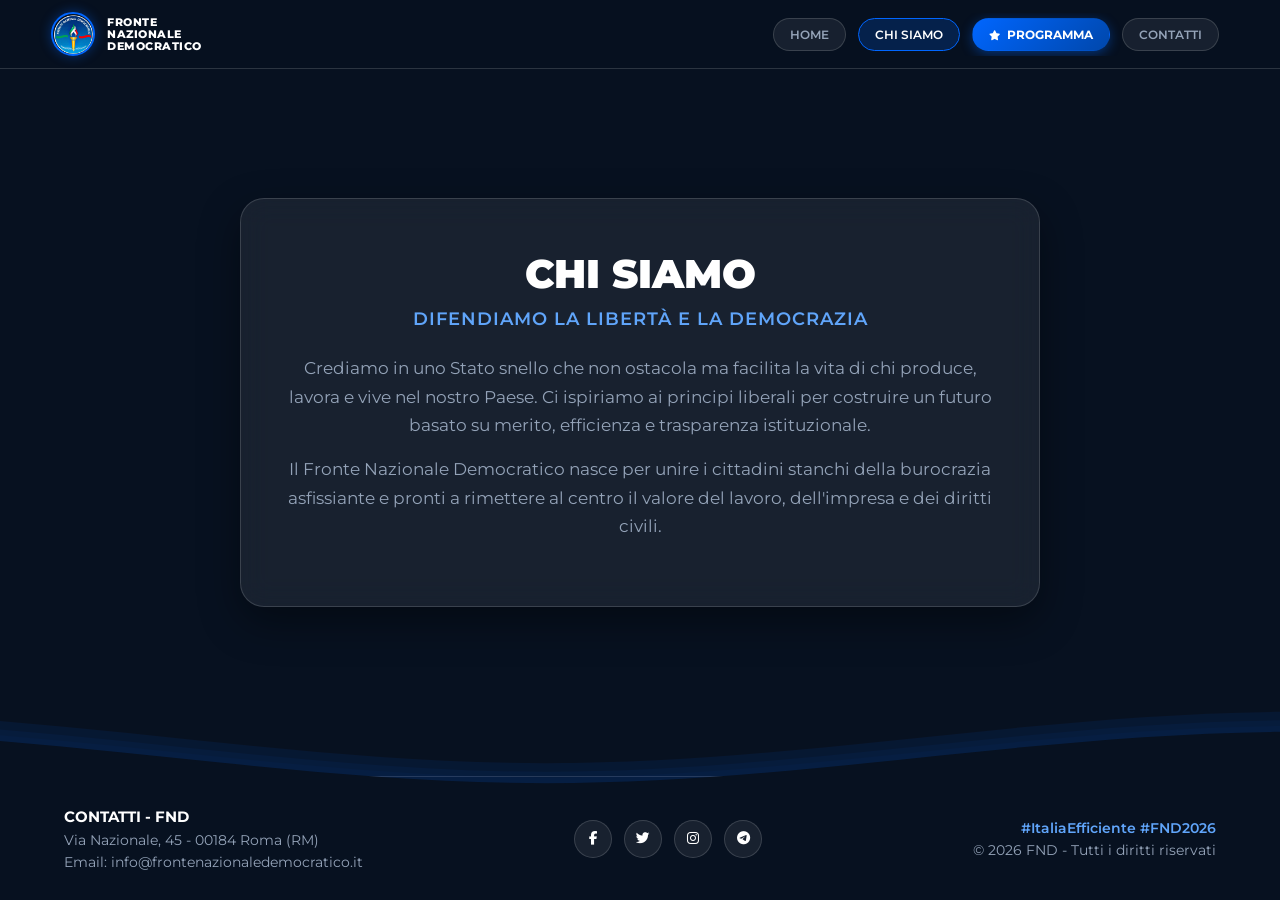
==== commit d337f79f: "Update chisiamo.html" ====
--- a/chisiamo.html
+++ b/chisiamo.html
@@ -126,10 +126,11 @@
             box-shadow: 0 5px 15px rgba(0, 102, 255, 0.6);
         }
 
+        /* Sfondo a tema crescita e strategia d'impresa (liberismo) */
         .content-section {
-            background: linear-gradient(rgba(7, 17, 32, 0.92), rgba(7, 17, 32, 0.92)), 
-                        url('https://images.unsplash.com/photo-1485738422979-f5c462d49f74?auto=format&fit=crop&w=1920&q=80') center/cover no-repeat;
-            padding: 80px 20px;
+            background: linear-gradient(rgba(7, 17, 32, 0.88), rgba(7, 17, 32, 0.88)), 
+                        url('https://images.unsplash.com/photo-1454165804606-c3d57bc86b40?auto=format&fit=crop&w=1920&q=80') center/cover no-repeat;
+            padding: 70px 20px 40px 20px;
             text-align: center;
             flex: 1;
             display: flex;
@@ -168,6 +169,33 @@
             color: var(--text-muted);
             line-height: 1.7;
             margin-bottom: 15px;
+        }
+
+        .waves-container {
+            position: relative;
+            width: 100%;
+            background: var(--primary-dark);
+        }
+
+        .waves-box {
+            position: relative;
+            width: 100%;
+            height: 80px;
+            margin-bottom: -10px;
+            display: block;
+        }
+
+        .parallax > use {
+            animation: move-wave 25s cubic-bezier(0.55, 0.5, 0.45, 0.5) infinite;
+        }
+        .parallax > use:nth-child(1) { animation-delay: -2s; animation-duration: 7s; fill: rgba(0, 102, 255, 0.08); }
+        .parallax > use:nth-child(2) { animation-delay: -4s; animation-duration: 10s; fill: rgba(0, 102, 255, 0.05); }
+        .parallax > use:nth-child(3) { animation-delay: -6s; animation-duration: 13s; fill: rgba(0, 102, 255, 0.03); }
+        .parallax > use:nth-child(4) { animation-delay: -8s; animation-duration: 20s; fill: rgba(7, 17, 32, 1); }
+
+        @keyframes move-wave {
+            0% { transform: translate3d(-90px, 0, 0); }
+            100% { transform: translate3d(85px, 0, 0); }
         }
 
         footer {
@@ -254,6 +282,22 @@
             <p>Il Fronte Nazionale Democratico nasce per unire i cittadini stanchi della burocrazia asfissiante e pronti a rimettere al centro il valore del lavoro, dell'impresa e dei diritti civili.</p>
         </div>
     </section>
+
+    <!-- Waves Animation Container -->
+    <div class="waves-container">
+        <svg class="waves-box" xmlns="http://www.w3.org/2000/svg" xmlns:xlink="http://www.w3.org/1999/xlink"
+            viewBox="0 24 150 28" preserveAspectRatio="none">
+            <defs>
+                <path id="gentle-wave" d="M-160 44c30 0 58-18 88-18s 58 18 88 18 58-18 88-18 58 18 88 18 v44h-352z" />
+            </defs>
+            <g class="parallax">
+                <use xlink:href="#gentle-wave" x="48" y="0" />
+                <use xlink:href="#gentle-wave" x="48" y="3" />
+                <use xlink:href="#gentle-wave" x="48" y="5" />
+                <use xlink:href="#gentle-wave" x="48" y="7" />
+            </g>
+        </svg>
+    </div>
 
     <footer>
         <div class="footer-info">
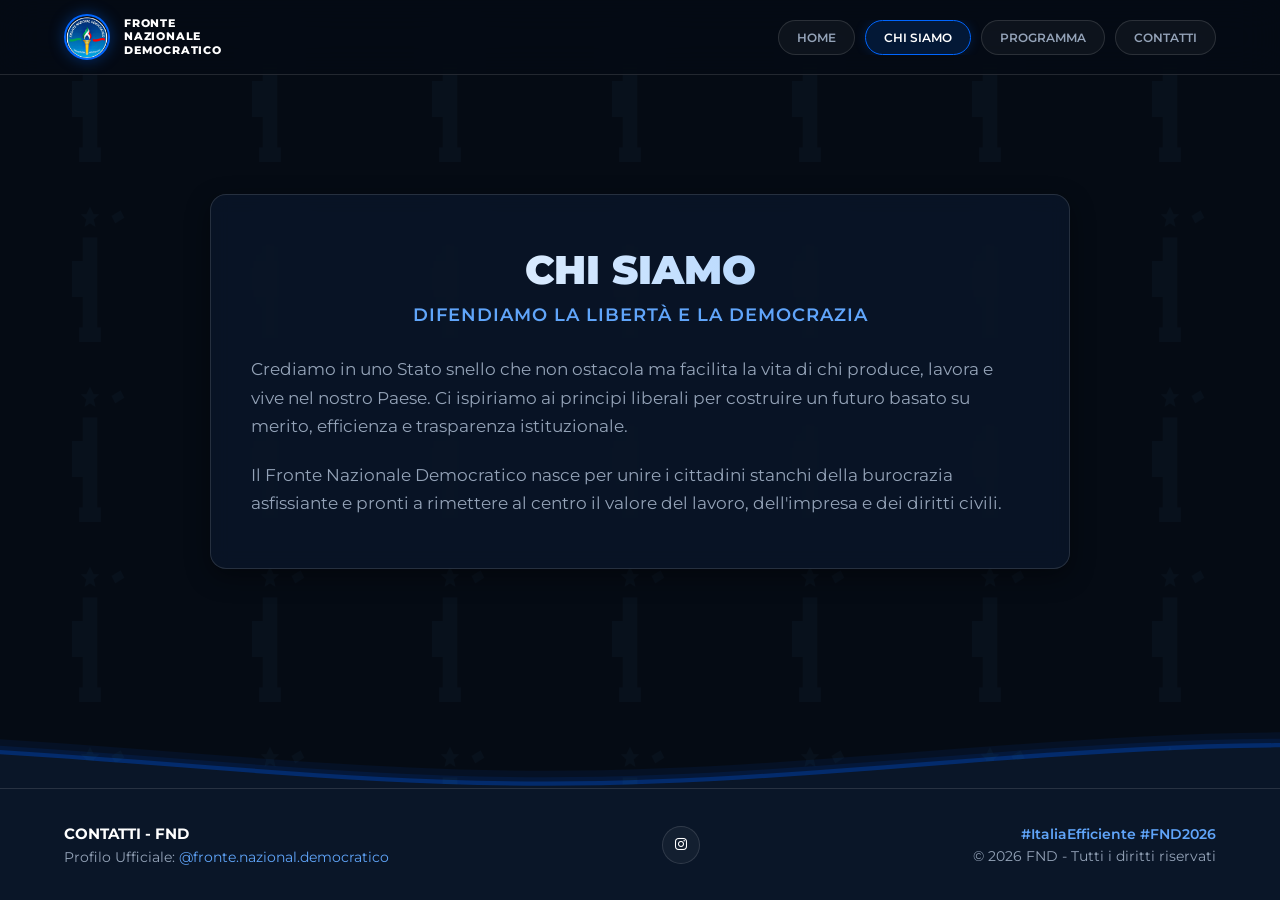
==== commit 41ce3755: "Update chisiamo.html" ====
--- a/chisiamo.html
+++ b/chisiamo.html
@@ -3,19 +3,24 @@
 <head>
     <meta charset="UTF-8">
     <meta name="viewport" content="width=device-width, initial-scale=1.0">
-    <title>Chi Siamo - Fronte Nazionale Democratico</title>
+    <title>Chi Siamo - Fronte Nazionale Democratico (FND)</title>
     <link href="https://fonts.googleapis.com/css2?family=Montserrat:wght@400;500;600;700;800;900&display=swap" rel="stylesheet">
     <link rel="stylesheet" href="https://cdnjs.cloudflare.com/ajax/libs/font-awesome/6.4.0/css/all.min.css">
     <style>
         :root {
-            --primary-dark: #071120;
+            --primary-dark: #050b14;
+            --primary-card: #0a1628;
             --primary-blue: #0047ab;
             --accent-blue: #0066ff;
             --accent-glow: rgba(0, 102, 255, 0.4);
             --white: #ffffff;
             --text-muted: #94a3b8;
-            --glass-bg: rgba(255, 255, 255, 0.07);
-            --glass-border: rgba(255, 255, 255, 0.15);
+            --glass-bg: rgba(255, 255, 255, 0.04);
+            --glass-border: rgba(255, 255, 255, 0.12);
+        }
+
+        html {
+            scroll-behavior: smooth;
         }
 
         * {
@@ -27,6 +32,9 @@
 
         body {
             background-color: var(--primary-dark);
+            /* Pattern di sfondo con sagome della Statua della Libertà */
+            background-image: url("data:image/svg+xml,%3Csvg xmlns='http://www.w3.org/2000/svg' width='180' height='180' viewBox='0 0 100 100'%3E%3Cg fill='%2360a5fa' fill-opacity='0.035'%3E%3Cpath d='M50 15l2 4h3l-3 3 1 4-3-2-3 2 1-4-3-3h3z M62 20l5-3 2 4-5 3z'/%3E%3Cpath d='M46 32h8v50h-8z M40 45h6v20h-6z M44 82h12v8H44z'/%3E%3C/g%3E%3C/svg%3E");
+            background-repeat: repeat;
             color: var(--white);
             overflow-x: hidden;
             display: flex;
@@ -34,15 +42,16 @@
             min-height: 100vh;
         }
 
+        /* HEADER */
         header {
-            background: rgba(7, 17, 32, 0.9);
-            backdrop-filter: blur(15px);
-            -webkit-backdrop-filter: blur(15px);
+            background: rgba(5, 11, 20, 0.85);
+            backdrop-filter: blur(20px);
+            -webkit-backdrop-filter: blur(20px);
             border-bottom: 1px solid var(--glass-border);
             display: flex;
             justify-content: space-between;
             align-items: center;
-            padding: 12px 4%;
+            padding: 14px 5%;
             position: sticky;
             top: 0;
             z-index: 1000;
@@ -51,36 +60,33 @@
         .logo-container {
             display: flex;
             align-items: center;
-            gap: 12px;
+            gap: 14px;
             text-decoration: none;
             flex-shrink: 0;
         }
 
         .logo-img {
-            width: 44px;
-            height: 44px;
+            width: 46px;
+            height: 46px;
             object-fit: cover;
             border-radius: 50%;
             border: 2px solid var(--accent-blue);
-            box-shadow: 0 0 12px var(--accent-glow);
+            box-shadow: 0 0 15px var(--accent-glow);
         }
 
         .logo-text {
             font-weight: 800;
             font-size: 11px;
-            line-height: 1.1;
-            color: var(--white);
-            letter-spacing: 0.5px;
+            line-height: 1.2;
+            color: var(--white);
+            letter-spacing: 0.8px;
         }
 
         nav {
             display: flex;
             align-items: center;
             overflow-x: auto;
-            max-width: 650px;
             scrollbar-width: none;
-            -ms-overflow-style: none;
-            padding: 5px 0;
         }
 
         nav::-webkit-scrollbar {
@@ -89,10 +95,9 @@
 
         .nav-scroll-container {
             display: flex;
-            gap: 12px;
+            gap: 10px;
             align-items: center;
             white-space: nowrap;
-            padding: 0 10px;
         }
 
         nav a {
@@ -100,108 +105,127 @@
             color: var(--text-muted);
             font-weight: 600;
             font-size: 12px;
-            padding: 8px 16px;
-            border-radius: 20px;
+            padding: 9px 18px;
+            border-radius: 30px;
             background: var(--glass-bg);
             border: 1px solid var(--glass-border);
-            transition: all 0.3s ease;
+            transition: all 0.3s cubic-bezier(0.4, 0, 0.2, 1);
         }
 
         nav a:hover, nav a.active {
             color: var(--white);
-            background: rgba(0, 102, 255, 0.2);
+            background: rgba(0, 102, 255, 0.15);
             border-color: var(--accent-blue);
-        }
-
-        nav a.nav-btn-highlight {
-            background: linear-gradient(135deg, var(--accent-blue), var(--primary-blue));
-            color: var(--white);
-            border-color: transparent;
-            box-shadow: 0 3px 12px var(--accent-glow);
-            font-weight: 700;
-        }
-
-        nav a.nav-btn-highlight:hover {
-            transform: translateY(-2px);
-            box-shadow: 0 5px 15px rgba(0, 102, 255, 0.6);
-        }
-
-        /* Sfondo a tema crescita e strategia d'impresa (liberismo) */
-        .content-section {
-            background: linear-gradient(rgba(7, 17, 32, 0.88), rgba(7, 17, 32, 0.88)), 
-                        url('https://images.unsplash.com/photo-1454165804606-c3d57bc86b40?auto=format&fit=crop&w=1920&q=80') center/cover no-repeat;
-            padding: 70px 20px 40px 20px;
-            text-align: center;
+            box-shadow: 0 0 12px rgba(0, 102, 255, 0.2);
+        }
+
+        /* MAIN CONTENT CONTAINER */
+        .container {
+            max-width: 900px;
+            margin: 0 auto;
+            padding: 80px 20px;
+            width: 100%;
             flex: 1;
             display: flex;
             flex-direction: column;
             justify-content: center;
-            align-items: center;
-        }
-
-        .card-box {
-            max-width: 800px;
-            background: var(--glass-bg);
+        }
+
+        .detail-card {
+            background: rgba(10, 22, 40, 0.85);
+            backdrop-filter: blur(10px);
             border: 1px solid var(--glass-border);
-            backdrop-filter: blur(14px);
+            border-radius: 16px;
             padding: 50px 40px;
-            border-radius: 24px;
-            box-shadow: 0 15px 40px rgba(0,0,0,0.4);
-        }
-
-        .content-section h2 {
+            box-shadow: 0 8px 25px rgba(0,0,0,0.4);
+            text-align: center;
+        }
+
+        .detail-card h2 {
             font-size: 2.5rem;
             font-weight: 900;
             margin-bottom: 10px;
-        }
-
-        .content-section h3 {
+            background: linear-gradient(to right, #ffffff, #93c5fd);
+            -webkit-background-clip: text;
+            -webkit-text-fill-color: transparent;
+        }
+
+        .detail-card h3 {
             font-size: 1.1rem;
             font-weight: 600;
             color: #60a5fa;
-            margin-bottom: 25px;
+            margin-bottom: 30px;
             text-transform: uppercase;
             letter-spacing: 1px;
         }
 
-        .content-section p {
+        .detail-card p {
+            color: var(--text-muted);
             font-size: 1.05rem;
-            color: var(--text-muted);
             line-height: 1.7;
-            margin-bottom: 15px;
-        }
-
-        .waves-container {
+            margin-bottom: 20px;
+            text-align: left;
+        }
+
+        .detail-card p:last-child {
+            margin-bottom: 0;
+        }
+
+        /* ANIMATED WAVES SECTION */
+        .wave-section {
             position: relative;
             width: 100%;
-            background: var(--primary-dark);
-        }
-
-        .waves-box {
-            position: relative;
+            height: 60px;
+            overflow: hidden;
+            background: transparent;
+            margin-top: 40px;
+        }
+
+        .editorial {
+            display: block;
             width: 100%;
-            height: 80px;
-            margin-bottom: -10px;
-            display: block;
+            height: 60px;
+            max-height: 60px;
         }
 
         .parallax > use {
-            animation: move-wave 25s cubic-bezier(0.55, 0.5, 0.45, 0.5) infinite;
-        }
-        .parallax > use:nth-child(1) { animation-delay: -2s; animation-duration: 7s; fill: rgba(0, 102, 255, 0.08); }
-        .parallax > use:nth-child(2) { animation-delay: -4s; animation-duration: 10s; fill: rgba(0, 102, 255, 0.05); }
-        .parallax > use:nth-child(3) { animation-delay: -6s; animation-duration: 13s; fill: rgba(0, 102, 255, 0.03); }
-        .parallax > use:nth-child(4) { animation-delay: -8s; animation-duration: 20s; fill: rgba(7, 17, 32, 1); }
-
-        @keyframes move-wave {
-            0% { transform: translate3d(-90px, 0, 0); }
-            100% { transform: translate3d(85px, 0, 0); }
-        }
-
+            animation: move-forever 25s cubic-bezier(.55,.5,.45,.5) infinite;
+        }
+
+        .parallax > use:nth-child(1) {
+            animation-delay: -2s;
+            animation-duration: 7s;
+        }
+
+        .parallax > use:nth-child(2) {
+            animation-delay: -4s;
+            animation-duration: 10s;
+        }
+
+        .parallax > use:nth-child(3) {
+            animation-delay: -6s;
+            animation-duration: 13s;
+        }
+
+        .parallax > use:nth-child(4) {
+            animation-delay: -5s;
+            animation-duration: 20s;
+        }
+
+        @keyframes move-forever {
+            0% {
+                transform: translate3d(-90px, 0, 0);
+            }
+            100% {
+                transform: translate3d(85px, 0, 0);
+            }
+        }
+
+        /* FOOTER */
         footer {
-            background-color: var(--primary-dark);
+            background-color: var(--primary-card);
             color: var(--text-muted);
-            padding: 30px 5%;
+            padding: 35px 5%;
             display: flex;
             justify-content: space-between;
             align-items: center;
@@ -209,6 +233,7 @@
             gap: 20px;
             font-size: 0.85rem;
             border-top: 1px solid var(--glass-border);
+            margin-top: auto;
         }
 
         .footer-info {
@@ -244,12 +269,13 @@
         .social-icons a:hover {
             background: var(--accent-blue);
             border-color: var(--accent-blue);
-            transform: translateY(-2px);
-        }
-
-        @media(max-width: 600px) {
-            .content-section { padding: 40px 15px; }
-            .card-box { padding: 30px 20px; }
+            transform: translateY(-3px);
+            box-shadow: 0 5px 15px var(--accent-glow);
+        }
+
+        @media(max-width: 768px) {
+            .detail-card { padding: 30px 20px; }
+            .detail-card h2 { font-size: 2rem; }
             footer { flex-direction: column; text-align: center; }
             .footer-info { align-items: center; text-align: center !important; }
         }
@@ -268,33 +294,32 @@
             <div class="nav-scroll-container">
                 <a href="index.html">HOME</a>
                 <a href="chisiamo.html" class="active">CHI SIAMO</a>
-                <a href="programma.html" class="nav-btn-highlight"><i class="fa-solid fa-star" style="font-size: 10px; margin-right: 4px;"></i> PROGRAMMA</a>
+                <a href="programma.html">PROGRAMMA</a>
                 <a href="contatti.html">CONTATTI</a>
             </div>
         </nav>
     </header>
 
-    <section class="content-section">
-        <div class="card-box">
+    <div class="container">
+        <div class="detail-card">
             <h2>CHI SIAMO</h2>
             <h3>DIFENDIAMO LA LIBERTÀ E LA DEMOCRAZIA</h3>
             <p>Crediamo in uno Stato snello che non ostacola ma facilita la vita di chi produce, lavora e vive nel nostro Paese. Ci ispiriamo ai principi liberali per costruire un futuro basato su merito, efficienza e trasparenza istituzionale.</p>
             <p>Il Fronte Nazionale Democratico nasce per unire i cittadini stanchi della burocrazia asfissiante e pronti a rimettere al centro il valore del lavoro, dell'impresa e dei diritti civili.</p>
         </div>
-    </section>
-
-    <!-- Waves Animation Container -->
-    <div class="waves-container">
-        <svg class="waves-box" xmlns="http://www.w3.org/2000/svg" xmlns:xlink="http://www.w3.org/1999/xlink"
-            viewBox="0 24 150 28" preserveAspectRatio="none">
+    </div>
+
+    <!-- SEZIONE ONDE ANIMATE -->
+    <div class="wave-section">
+        <svg class="editorial" xmlns="http://www.w3.org/2000/svg" xmlns:xlink="http://www.w3.org/1999/xlink" viewBox="0 24 150 28" preserveAspectRatio="none">
             <defs>
                 <path id="gentle-wave" d="M-160 44c30 0 58-18 88-18s 58 18 88 18 58-18 88-18 58 18 88 18 v44h-352z" />
             </defs>
             <g class="parallax">
-                <use xlink:href="#gentle-wave" x="48" y="0" />
-                <use xlink:href="#gentle-wave" x="48" y="3" />
-                <use xlink:href="#gentle-wave" x="48" y="5" />
-                <use xlink:href="#gentle-wave" x="48" y="7" />
+                <use xlink:href="#gentle-wave" x="48" y="0" fill="rgba(0, 102, 255, 0.07)" />
+                <use xlink:href="#gentle-wave" x="48" y="3" fill="rgba(0, 71, 171, 0.15)" />
+                <use xlink:href="#gentle-wave" x="48" y="5" fill="rgba(0, 102, 255, 0.25)" />
+                <use xlink:href="#gentle-wave" x="48" y="7" fill="var(--primary-card)" />
             </g>
         </svg>
     </div>
@@ -302,14 +327,10 @@
     <footer>
         <div class="footer-info">
             <strong>CONTATTI - FND</strong>
-            <span>Via Nazionale, 45 - 00184 Roma (RM)</span>
-            <span>Email: info@frontenazionaledemocratico.it</span>
+            <span>Profilo Ufficiale: <a href="https://instagram.com/fronte.nazional.democratico" target="_blank" style="color: #60a5fa; text-decoration: none;">@fronte.nazional.democratico</a></span>
         </div>
         <div class="social-icons">
-            <a href="#" target="_blank" aria-label="Facebook"><i class="fa-brands fa-facebook-f"></i></a>
-            <a href="#" target="_blank" aria-label="Twitter"><i class="fa-brands fa-twitter"></i></a>
-            <a href="#" target="_blank" aria-label="Instagram"><i class="fa-brands fa-instagram"></i></a>
-            <a href="#" target="_blank" aria-label="Telegram"><i class="fa-brands fa-telegram"></i></a>
+            <a href="https://instagram.com/fronte.nazional.democratico" target="_blank" aria-label="Instagram"><i class="fa-brands fa-instagram"></i></a>
         </div>
         <div class="footer-info" style="text-align: right;">
             <span style="color: #60a5fa; font-weight: 600;">#ItaliaEfficiente #FND2026</span>
